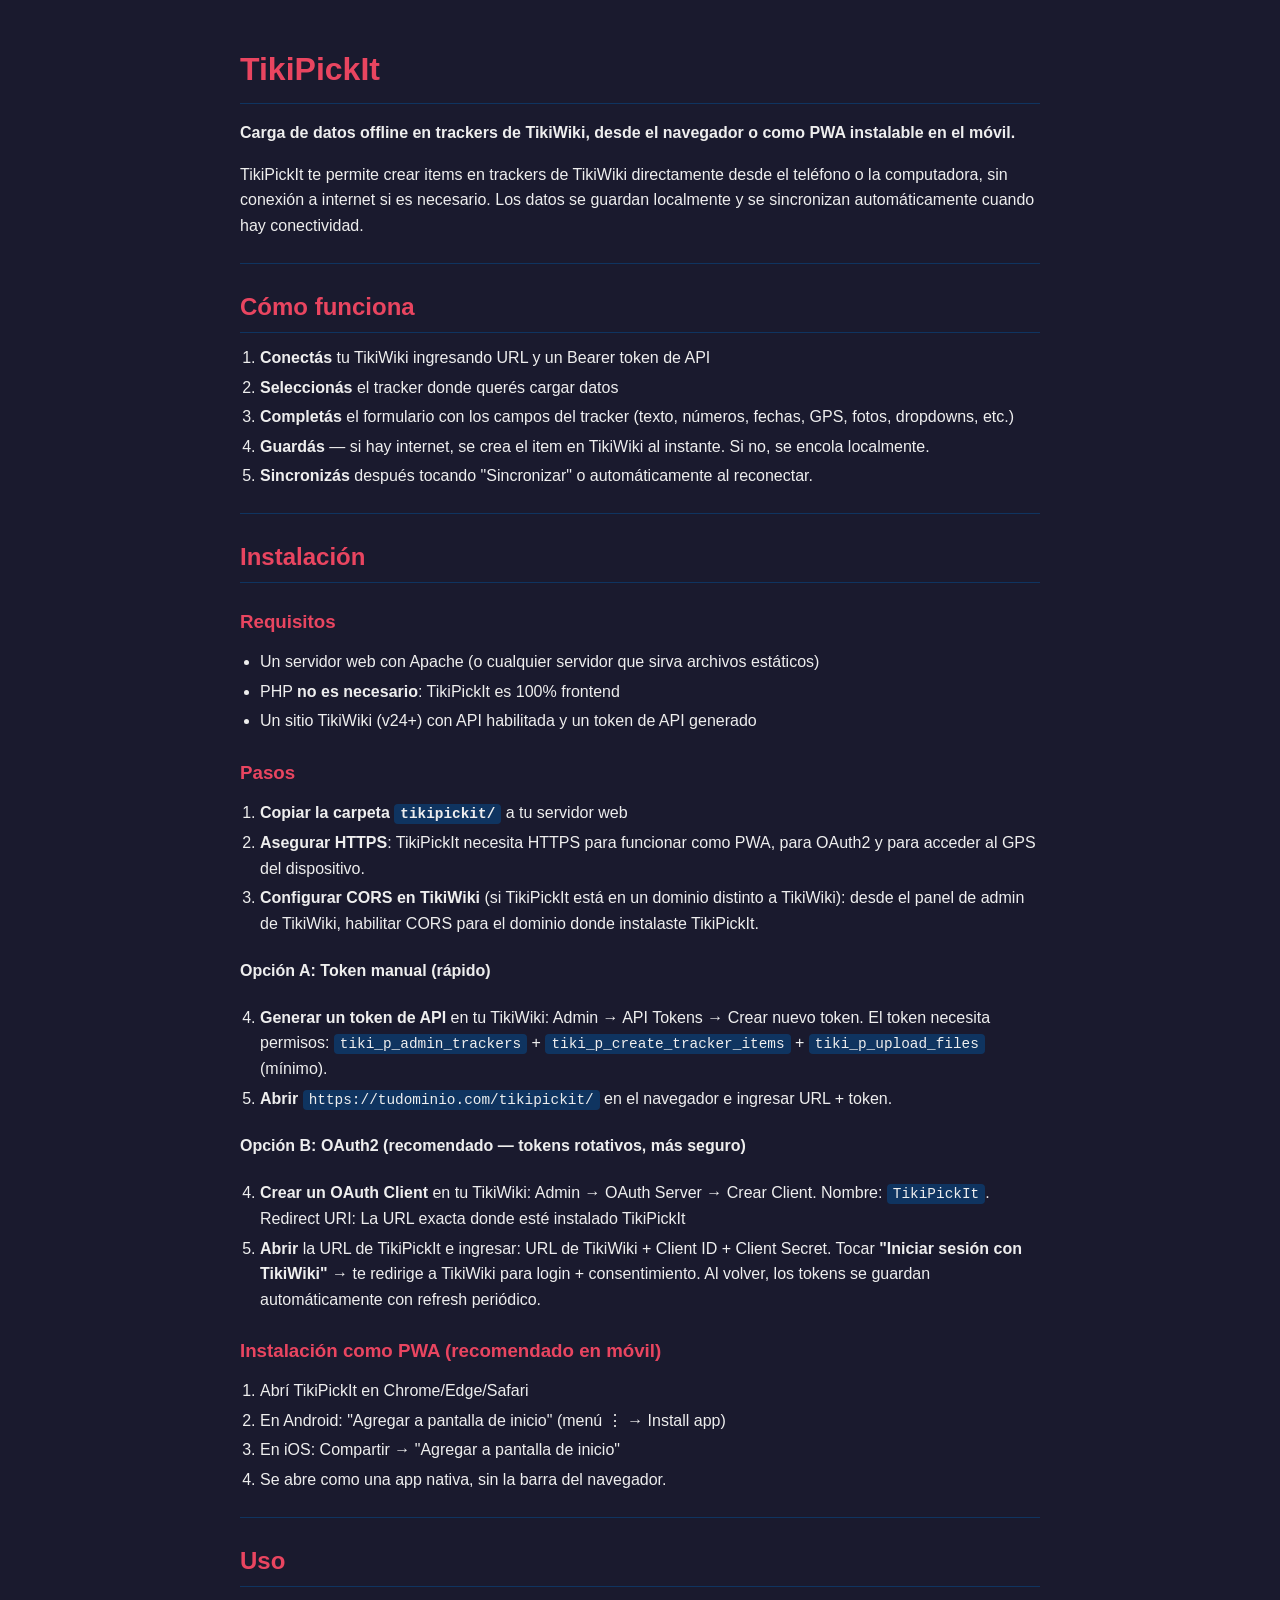
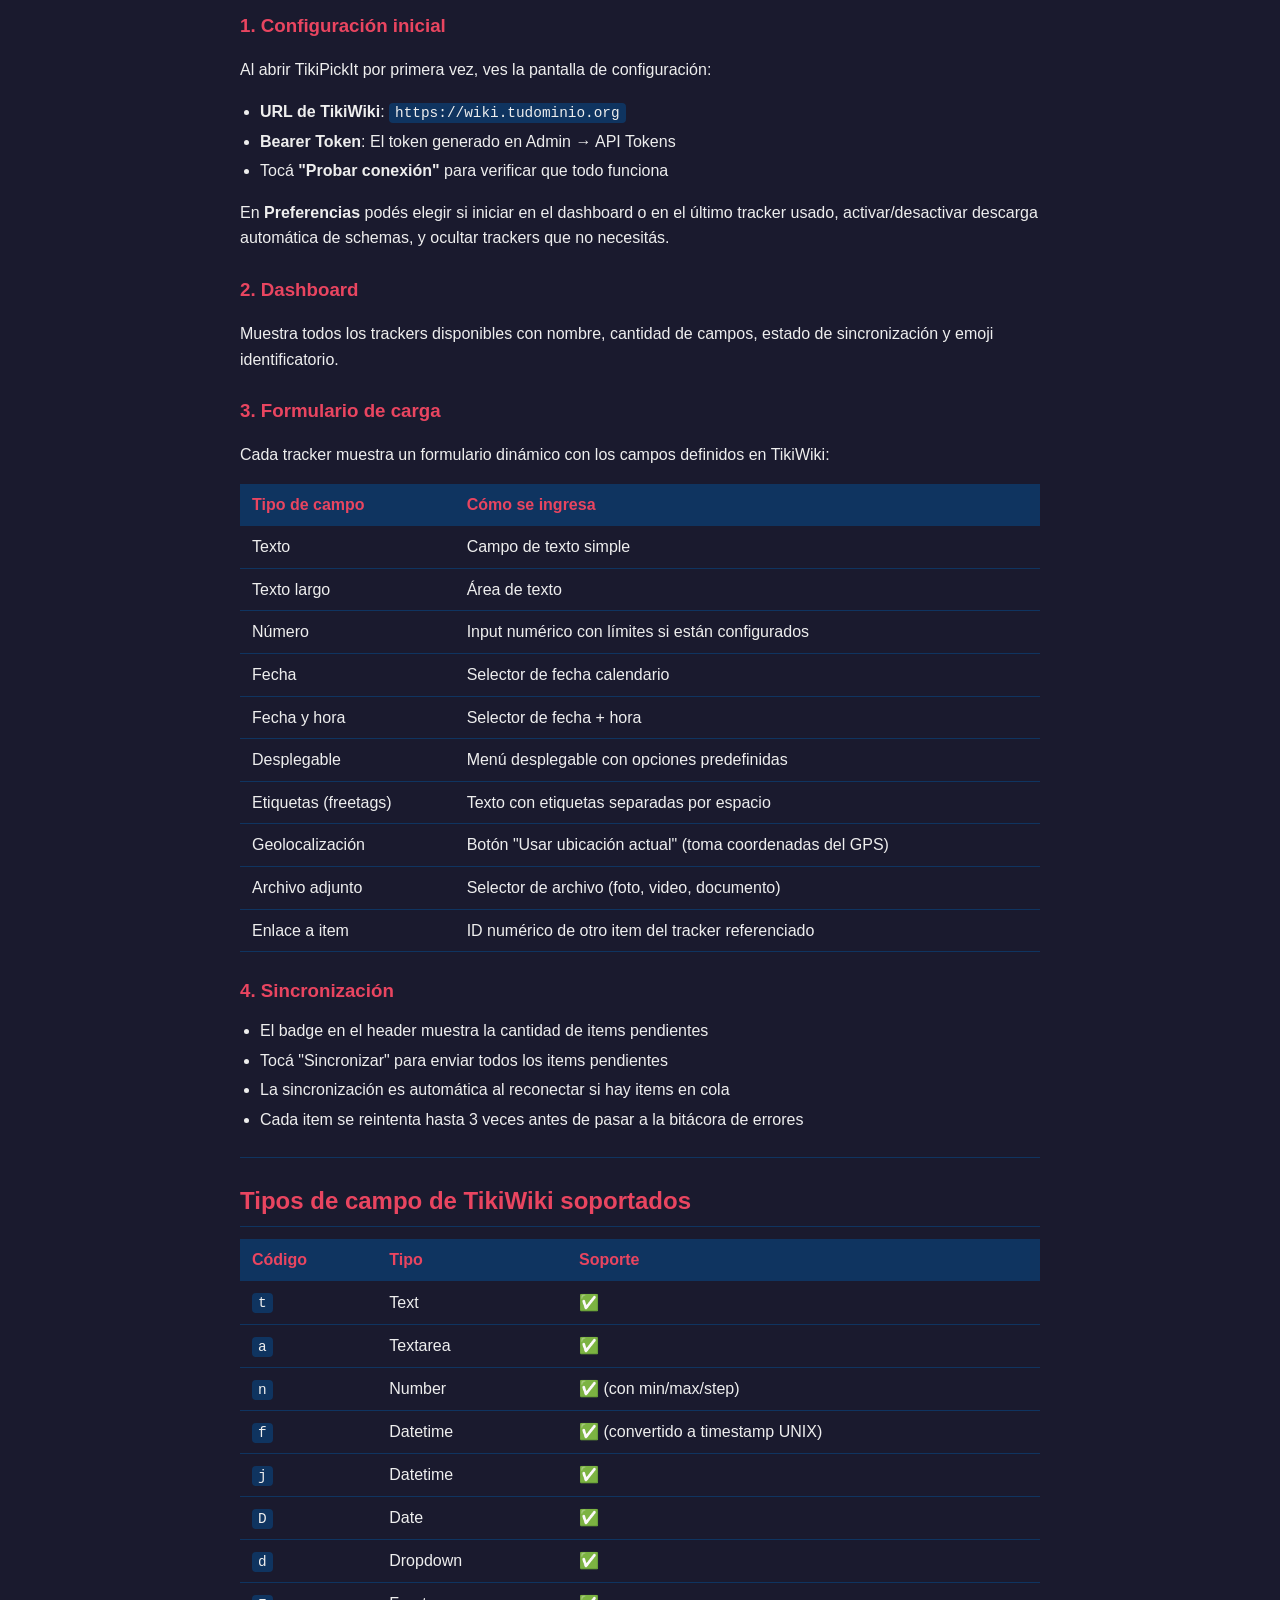
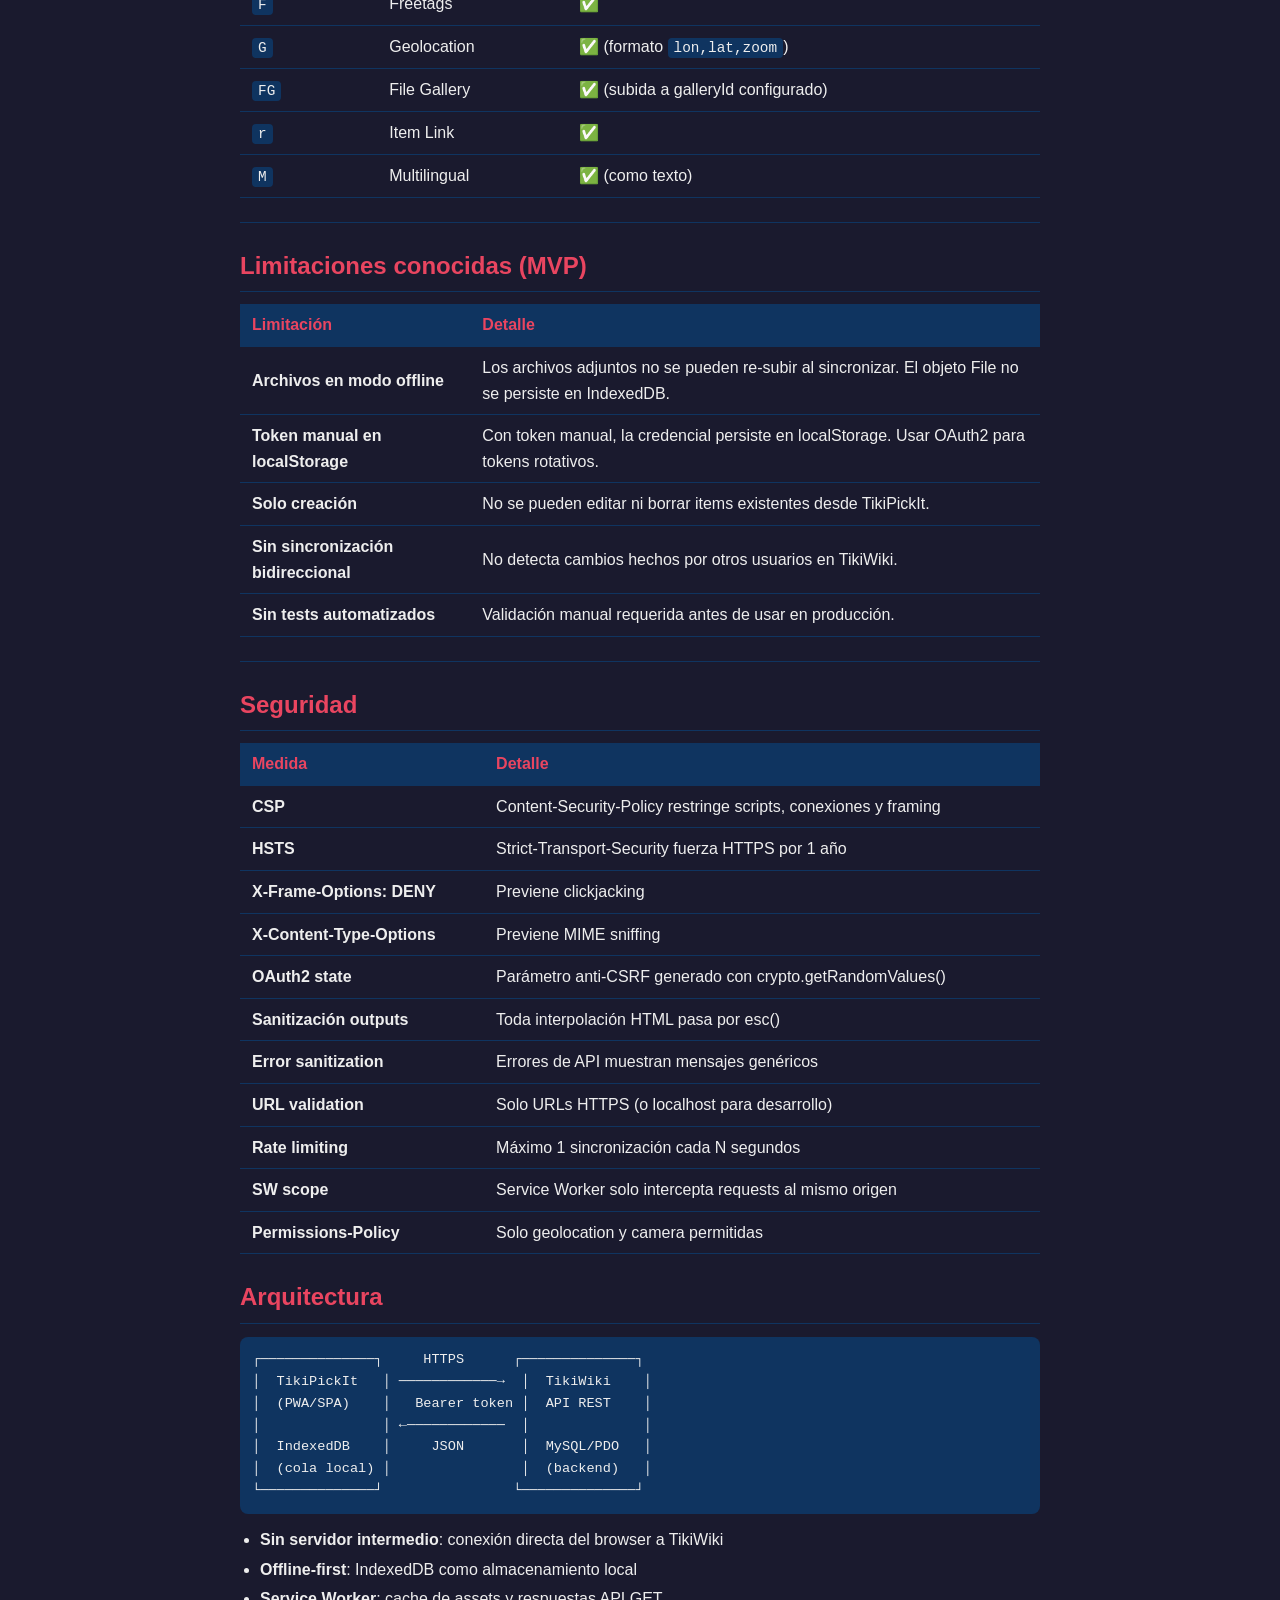
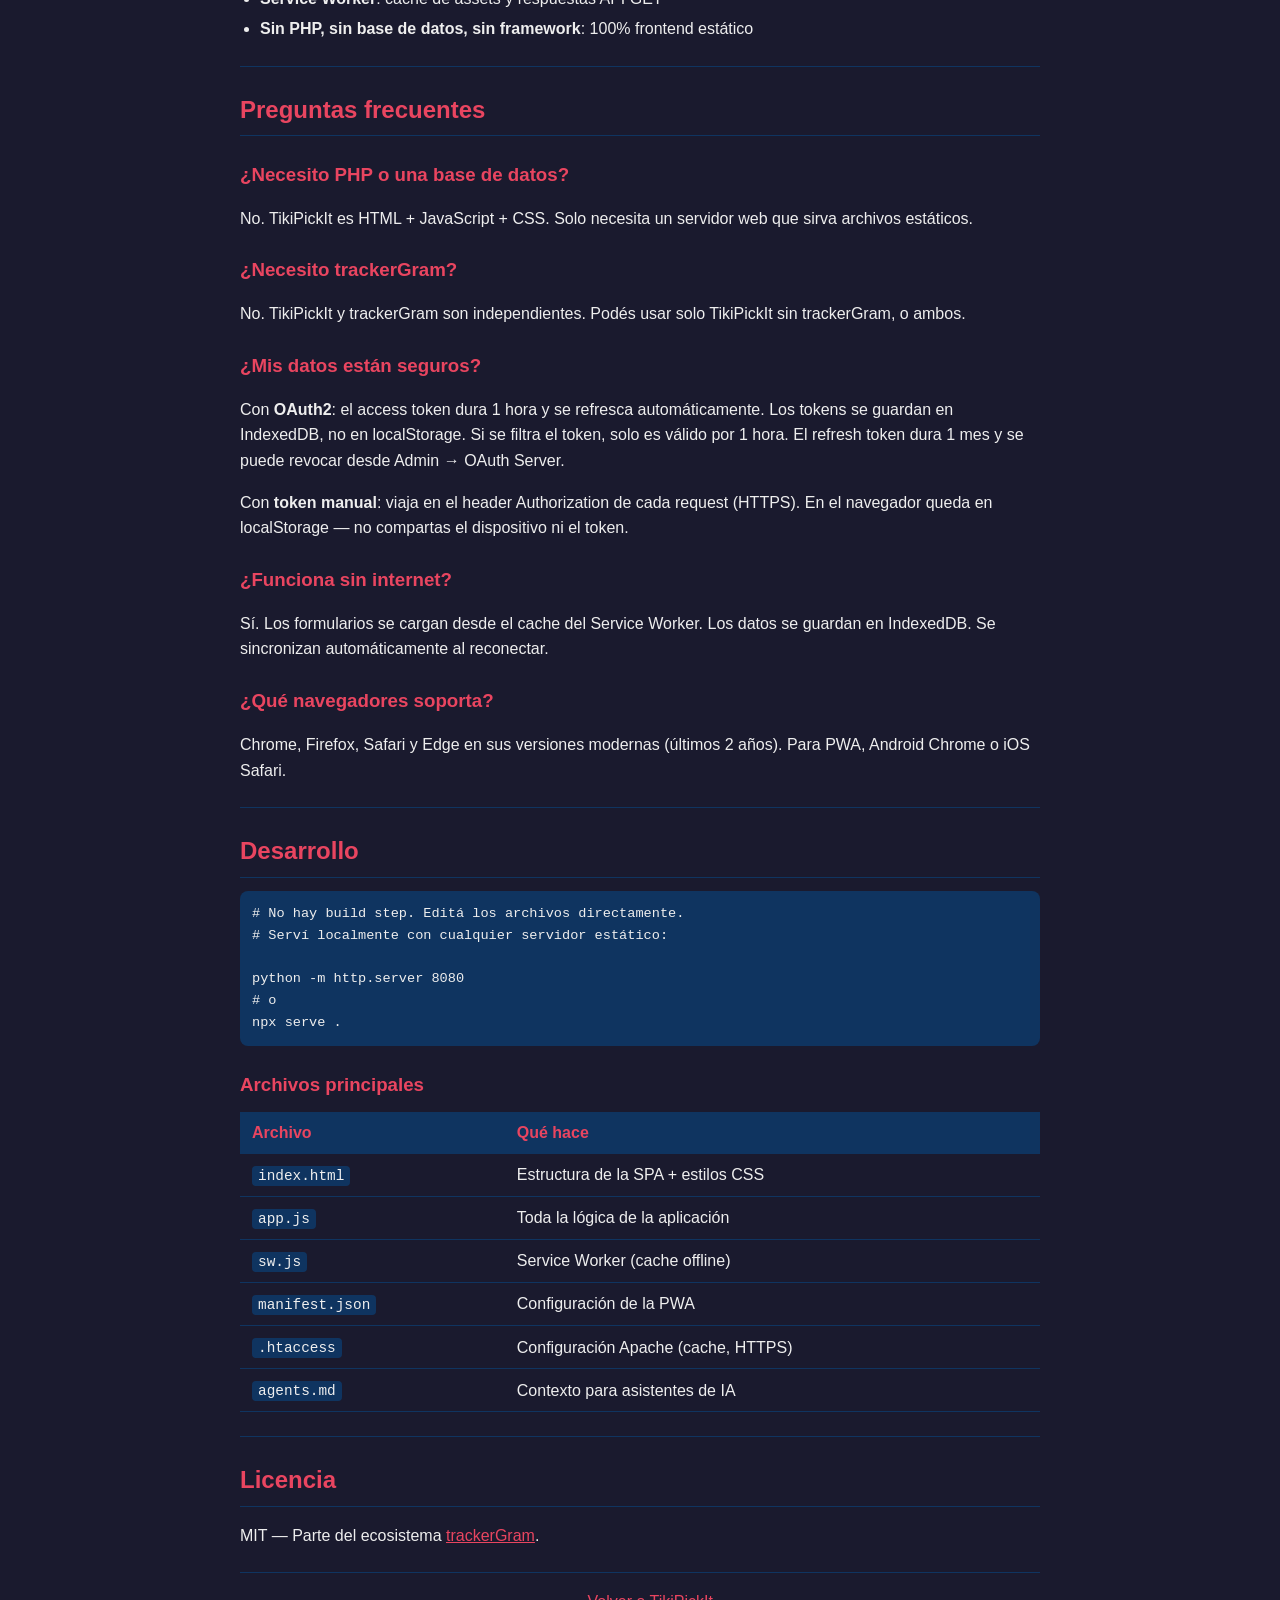
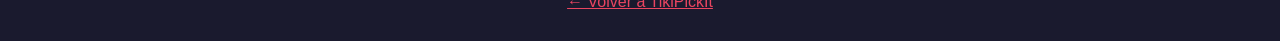
==== tikipickit/README.html @ 1b1606bf "tikipickit: crear README.html desde README.md + doc dual en agents.md + link local en ayuda" ====
<!DOCTYPE html>
<html lang="es">
<head>
<meta charset="UTF-8">
<meta name="viewport" content="width=device-width,initial-scale=1">
<title>TikiPickIt — README</title>
<style>
  body{font-family:-apple-system,BlinkMacSystemFont,'Segoe UI',Roboto,Oxygen,Ubuntu,sans-serif;background:#1a1a2e;color:#eee;line-height:1.6;padding:20px;max-width:800px;margin:0 auto}
  a{color:#e94560}
  h1,h2,h3{color:#e94560;margin:24px 0 12px}
  h1{border-bottom:1px solid #0f3460;padding-bottom:8px}
  h2{border-bottom:1px solid #0f3460;padding-bottom:6px}
  hr{border:none;border-top:1px solid #0f3460;margin:24px 0}
  code{background:#0f3460;padding:2px 6px;border-radius:4px;font-size:.9rem}
  pre{background:#0f3460;padding:12px;border-radius:8px;overflow-x:auto;font-size:.85rem}
  table{width:100%;border-collapse:collapse;margin:12px 0}
  th,td{text-align:left;padding:8px 12px;border-bottom:1px solid #0f3460}
  th{background:#0f3460;color:#e94560}
  ul,ol{padding-left:20px;margin:8px 0}
  li{margin-bottom:4px}
  blockquote{background:#16213e;padding:12px;border-left:3px solid #e94560;margin:12px 0;border-radius:0 8px 8px 0}
  .back{margin-top:24px;padding-top:16px;border-top:1px solid #0f3460;text-align:center}
</style>
</head>
<body>

<h1>TikiPickIt</h1>
<p><strong>Carga de datos offline en trackers de TikiWiki, desde el navegador o como PWA instalable en el móvil.</strong></p>
<p>TikiPickIt te permite crear items en trackers de TikiWiki directamente desde el teléfono o la computadora, sin conexión a internet si es necesario. Los datos se guardan localmente y se sincronizan automáticamente cuando hay conectividad.</p>

<hr>

<h2>Cómo funciona</h2>
<ol>
<li><strong>Conectás</strong> tu TikiWiki ingresando URL y un Bearer token de API</li>
<li><strong>Seleccionás</strong> el tracker donde querés cargar datos</li>
<li><strong>Completás</strong> el formulario con los campos del tracker (texto, números, fechas, GPS, fotos, dropdowns, etc.)</li>
<li><strong>Guardás</strong> — si hay internet, se crea el item en TikiWiki al instante. Si no, se encola localmente.</li>
<li><strong>Sincronizás</strong> después tocando "Sincronizar" o automáticamente al reconectar.</li>
</ol>

<hr>

<h2>Instalación</h2>
<h3>Requisitos</h3>
<ul>
<li>Un servidor web con Apache (o cualquier servidor que sirva archivos estáticos)</li>
<li>PHP <strong>no es necesario</strong>: TikiPickIt es 100% frontend</li>
<li>Un sitio TikiWiki (v24+) con API habilitada y un token de API generado</li>
</ul>

<h3>Pasos</h3>
<ol>
<li><strong>Copiar la carpeta <code>tikipickit/</code></strong> a tu servidor web</li>
<li><strong>Asegurar HTTPS</strong>: TikiPickIt necesita HTTPS para funcionar como PWA, para OAuth2 y para acceder al GPS del dispositivo.</li>
<li><strong>Configurar CORS en TikiWiki</strong> (si TikiPickIt está en un dominio distinto a TikiWiki): desde el panel de admin de TikiWiki, habilitar CORS para el dominio donde instalaste TikiPickIt.</li>
</ol>

<h4>Opción A: Token manual (rápido)</h4>
<ol start="4">
<li><strong>Generar un token de API</strong> en tu TikiWiki: Admin → API Tokens → Crear nuevo token. El token necesita permisos: <code>tiki_p_admin_trackers</code> + <code>tiki_p_create_tracker_items</code> + <code>tiki_p_upload_files</code> (mínimo).</li>
<li><strong>Abrir</strong> <code>https://tudominio.com/tikipickit/</code> en el navegador e ingresar URL + token.</li>
</ol>

<h4>Opción B: OAuth2 (recomendado — tokens rotativos, más seguro)</h4>
<ol start="4">
<li><strong>Crear un OAuth Client</strong> en tu TikiWiki: Admin → OAuth Server → Crear Client. Nombre: <code>TikiPickIt</code>. Redirect URI: La URL exacta donde esté instalado TikiPickIt</li>
<li><strong>Abrir</strong> la URL de TikiPickIt e ingresar: URL de TikiWiki + Client ID + Client Secret. Tocar <strong>"Iniciar sesión con TikiWiki"</strong> → te redirige a TikiWiki para login + consentimiento. Al volver, los tokens se guardan automáticamente con refresh periódico.</li>
</ol>

<h3>Instalación como PWA (recomendado en móvil)</h3>
<ol>
<li>Abrí TikiPickIt en Chrome/Edge/Safari</li>
<li>En Android: "Agregar a pantalla de inicio" (menú ⋮ → Install app)</li>
<li>En iOS: Compartir → "Agregar a pantalla de inicio"</li>
<li>Se abre como una app nativa, sin la barra del navegador.</li>
</ol>

<hr>

<h2>Uso</h2>
<h3>1. Configuración inicial</h3>
<p>Al abrir TikiPickIt por primera vez, ves la pantalla de configuración:</p>
<ul>
<li><strong>URL de TikiWiki</strong>: <code>https://wiki.tudominio.org</code></li>
<li><strong>Bearer Token</strong>: El token generado en Admin → API Tokens</li>
<li>Tocá <strong>"Probar conexión"</strong> para verificar que todo funciona</li>
</ul>
<p>En <strong>Preferencias</strong> podés elegir si iniciar en el dashboard o en el último tracker usado, activar/desactivar descarga automática de schemas, y ocultar trackers que no necesitás.</p>

<h3>2. Dashboard</h3>
<p>Muestra todos los trackers disponibles con nombre, cantidad de campos, estado de sincronización y emoji identificatorio.</p>

<h3>3. Formulario de carga</h3>
<p>Cada tracker muestra un formulario dinámico con los campos definidos en TikiWiki:</p>
<table>
<tr><th>Tipo de campo</th><th>Cómo se ingresa</th></tr>
<tr><td>Texto</td><td>Campo de texto simple</td></tr>
<tr><td>Texto largo</td><td>Área de texto</td></tr>
<tr><td>Número</td><td>Input numérico con límites si están configurados</td></tr>
<tr><td>Fecha</td><td>Selector de fecha calendario</td></tr>
<tr><td>Fecha y hora</td><td>Selector de fecha + hora</td></tr>
<tr><td>Desplegable</td><td>Menú desplegable con opciones predefinidas</td></tr>
<tr><td>Etiquetas (freetags)</td><td>Texto con etiquetas separadas por espacio</td></tr>
<tr><td>Geolocalización</td><td>Botón "Usar ubicación actual" (toma coordenadas del GPS)</td></tr>
<tr><td>Archivo adjunto</td><td>Selector de archivo (foto, video, documento)</td></tr>
<tr><td>Enlace a item</td><td>ID numérico de otro item del tracker referenciado</td></tr>
</table>

<h3>4. Sincronización</h3>
<ul>
<li>El badge en el header muestra la cantidad de items pendientes</li>
<li>Tocá "Sincronizar" para enviar todos los items pendientes</li>
<li>La sincronización es automática al reconectar si hay items en cola</li>
<li>Cada item se reintenta hasta 3 veces antes de pasar a la bitácora de errores</li>
</ul>

<hr>

<h2>Tipos de campo de TikiWiki soportados</h2>
<table>
<tr><th>Código</th><th>Tipo</th><th>Soporte</th></tr>
<tr><td><code>t</code></td><td>Text</td><td>✅</td></tr>
<tr><td><code>a</code></td><td>Textarea</td><td>✅</td></tr>
<tr><td><code>n</code></td><td>Number</td><td>✅ (con min/max/step)</td></tr>
<tr><td><code>f</code></td><td>Datetime</td><td>✅ (convertido a timestamp UNIX)</td></tr>
<tr><td><code>j</code></td><td>Datetime</td><td>✅</td></tr>
<tr><td><code>D</code></td><td>Date</td><td>✅</td></tr>
<tr><td><code>d</code></td><td>Dropdown</td><td>✅</td></tr>
<tr><td><code>F</code></td><td>Freetags</td><td>✅</td></tr>
<tr><td><code>G</code></td><td>Geolocation</td><td>✅ (formato <code>lon,lat,zoom</code>)</td></tr>
<tr><td><code>FG</code></td><td>File Gallery</td><td>✅ (subida a galleryId configurado)</td></tr>
<tr><td><code>r</code></td><td>Item Link</td><td>✅</td></tr>
<tr><td><code>M</code></td><td>Multilingual</td><td>✅ (como texto)</td></tr>
</table>

<hr>

<h2>Limitaciones conocidas (MVP)</h2>
<table>
<tr><th>Limitación</th><th>Detalle</th></tr>
<tr><td><strong>Archivos en modo offline</strong></td><td>Los archivos adjuntos no se pueden re-subir al sincronizar. El objeto File no se persiste en IndexedDB.</td></tr>
<tr><td><strong>Token manual en localStorage</strong></td><td>Con token manual, la credencial persiste en localStorage. Usar OAuth2 para tokens rotativos.</td></tr>
<tr><td><strong>Solo creación</strong></td><td>No se pueden editar ni borrar items existentes desde TikiPickIt.</td></tr>
<tr><td><strong>Sin sincronización bidireccional</strong></td><td>No detecta cambios hechos por otros usuarios en TikiWiki.</td></tr>
<tr><td><strong>Sin tests automatizados</strong></td><td>Validación manual requerida antes de usar en producción.</td></tr>
</table>

<hr>

<h2>Seguridad</h2>
<table>
<tr><th>Medida</th><th>Detalle</th></tr>
<tr><td><strong>CSP</strong></td><td>Content-Security-Policy restringe scripts, conexiones y framing</td></tr>
<tr><td><strong>HSTS</strong></td><td>Strict-Transport-Security fuerza HTTPS por 1 año</td></tr>
<tr><td><strong>X-Frame-Options: DENY</strong></td><td>Previene clickjacking</td></tr>
<tr><td><strong>X-Content-Type-Options</strong></td><td>Previene MIME sniffing</td></tr>
<tr><td><strong>OAuth2 state</strong></td><td>Parámetro anti-CSRF generado con crypto.getRandomValues()</td></tr>
<tr><td><strong>Sanitización outputs</strong></td><td>Toda interpolación HTML pasa por esc()</td></tr>
<tr><td><strong>Error sanitization</strong></td><td>Errores de API muestran mensajes genéricos</td></tr>
<tr><td><strong>URL validation</strong></td><td>Solo URLs HTTPS (o localhost para desarrollo)</td></tr>
<tr><td><strong>Rate limiting</strong></td><td>Máximo 1 sincronización cada N segundos</td></tr>
<tr><td><strong>SW scope</strong></td><td>Service Worker solo intercepta requests al mismo origen</td></tr>
<tr><td><strong>Permissions-Policy</strong></td><td>Solo geolocation y camera permitidas</td></tr>
</table>

<h2>Arquitectura</h2>
<pre>
┌──────────────┐     HTTPS      ┌──────────────┐
│  TikiPickIt   │ ────────────→  │  TikiWiki    │
│  (PWA/SPA)    │   Bearer token │  API REST    │
│               │ ←────────────  │              │
│  IndexedDB    │     JSON       │  MySQL/PDO   │
│  (cola local) │                │  (backend)   │
└──────────────┘                └──────────────┘
</pre>
<ul>
<li><strong>Sin servidor intermedio</strong>: conexión directa del browser a TikiWiki</li>
<li><strong>Offline-first</strong>: IndexedDB como almacenamiento local</li>
<li><strong>Service Worker</strong>: cache de assets y respuestas API GET</li>
<li><strong>Sin PHP, sin base de datos, sin framework</strong>: 100% frontend estático</li>
</ul>

<hr>

<h2>Preguntas frecuentes</h2>
<h3>¿Necesito PHP o una base de datos?</h3>
<p>No. TikiPickIt es HTML + JavaScript + CSS. Solo necesita un servidor web que sirva archivos estáticos.</p>

<h3>¿Necesito trackerGram?</h3>
<p>No. TikiPickIt y trackerGram son independientes. Podés usar solo TikiPickIt sin trackerGram, o ambos.</p>

<h3>¿Mis datos están seguros?</h3>
<p>Con <strong>OAuth2</strong>: el access token dura 1 hora y se refresca automáticamente. Los tokens se guardan en IndexedDB, no en localStorage. Si se filtra el token, solo es válido por 1 hora. El refresh token dura 1 mes y se puede revocar desde Admin → OAuth Server.</p>
<p>Con <strong>token manual</strong>: viaja en el header Authorization de cada request (HTTPS). En el navegador queda en localStorage — no compartas el dispositivo ni el token.</p>

<h3>¿Funciona sin internet?</h3>
<p>Sí. Los formularios se cargan desde el cache del Service Worker. Los datos se guardan en IndexedDB. Se sincronizan automáticamente al reconectar.</p>

<h3>¿Qué navegadores soporta?</h3>
<p>Chrome, Firefox, Safari y Edge en sus versiones modernas (últimos 2 años). Para PWA, Android Chrome o iOS Safari.</p>

<hr>

<h2>Desarrollo</h2>
<pre>
# No hay build step. Editá los archivos directamente.
# Serví localmente con cualquier servidor estático:

python -m http.server 8080
# o
npx serve .
</pre>

<h3>Archivos principales</h3>
<table>
<tr><th>Archivo</th><th>Qué hace</th></tr>
<tr><td><code>index.html</code></td><td>Estructura de la SPA + estilos CSS</td></tr>
<tr><td><code>app.js</code></td><td>Toda la lógica de la aplicación</td></tr>
<tr><td><code>sw.js</code></td><td>Service Worker (cache offline)</td></tr>
<tr><td><code>manifest.json</code></td><td>Configuración de la PWA</td></tr>
<tr><td><code>.htaccess</code></td><td>Configuración Apache (cache, HTTPS)</td></tr>
<tr><td><code>agents.md</code></td><td>Contexto para asistentes de IA</td></tr>
</table>

<hr>

<h2>Licencia</h2>
<p>MIT — Parte del ecosistema <a href="https://github.com/cheperico/trackergram">trackerGram</a>.</p>

<p class="back"><a href=".">← Volver a TikiPickIt</a></p>

</body>
</html>
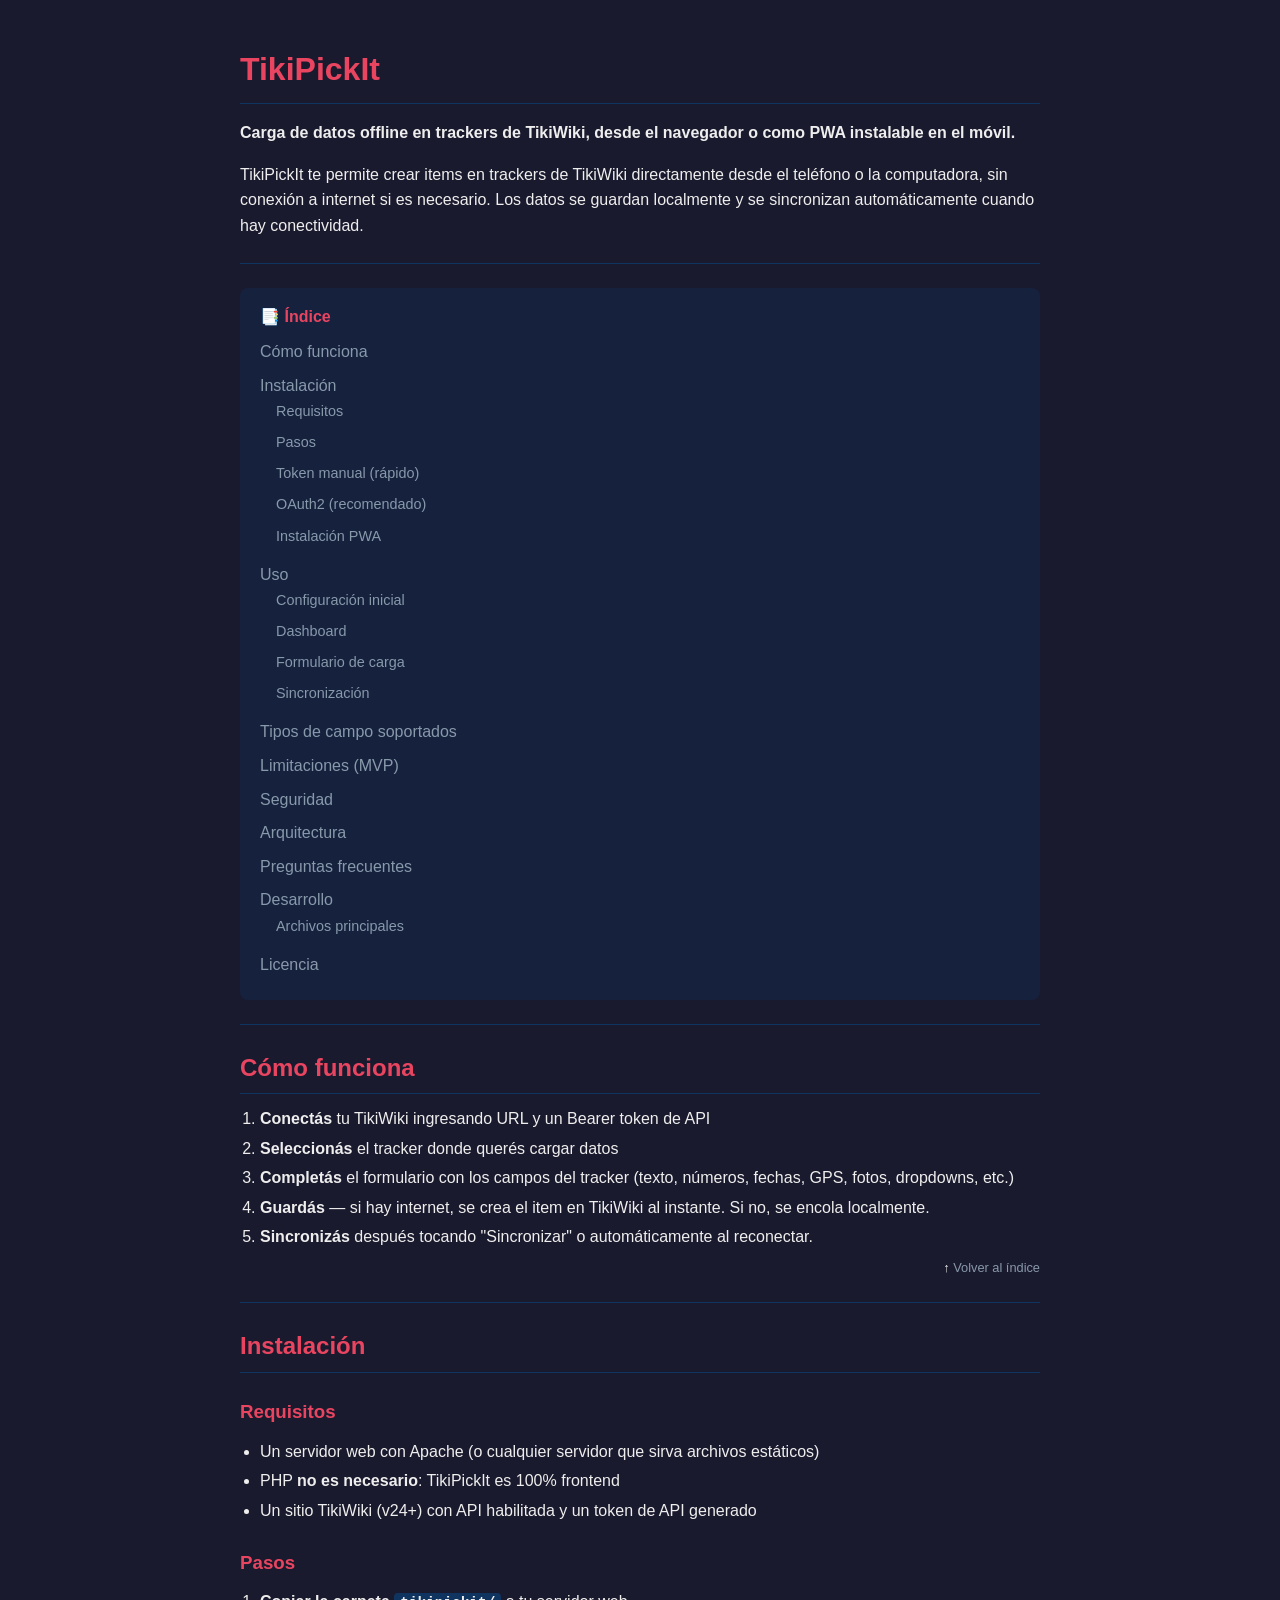
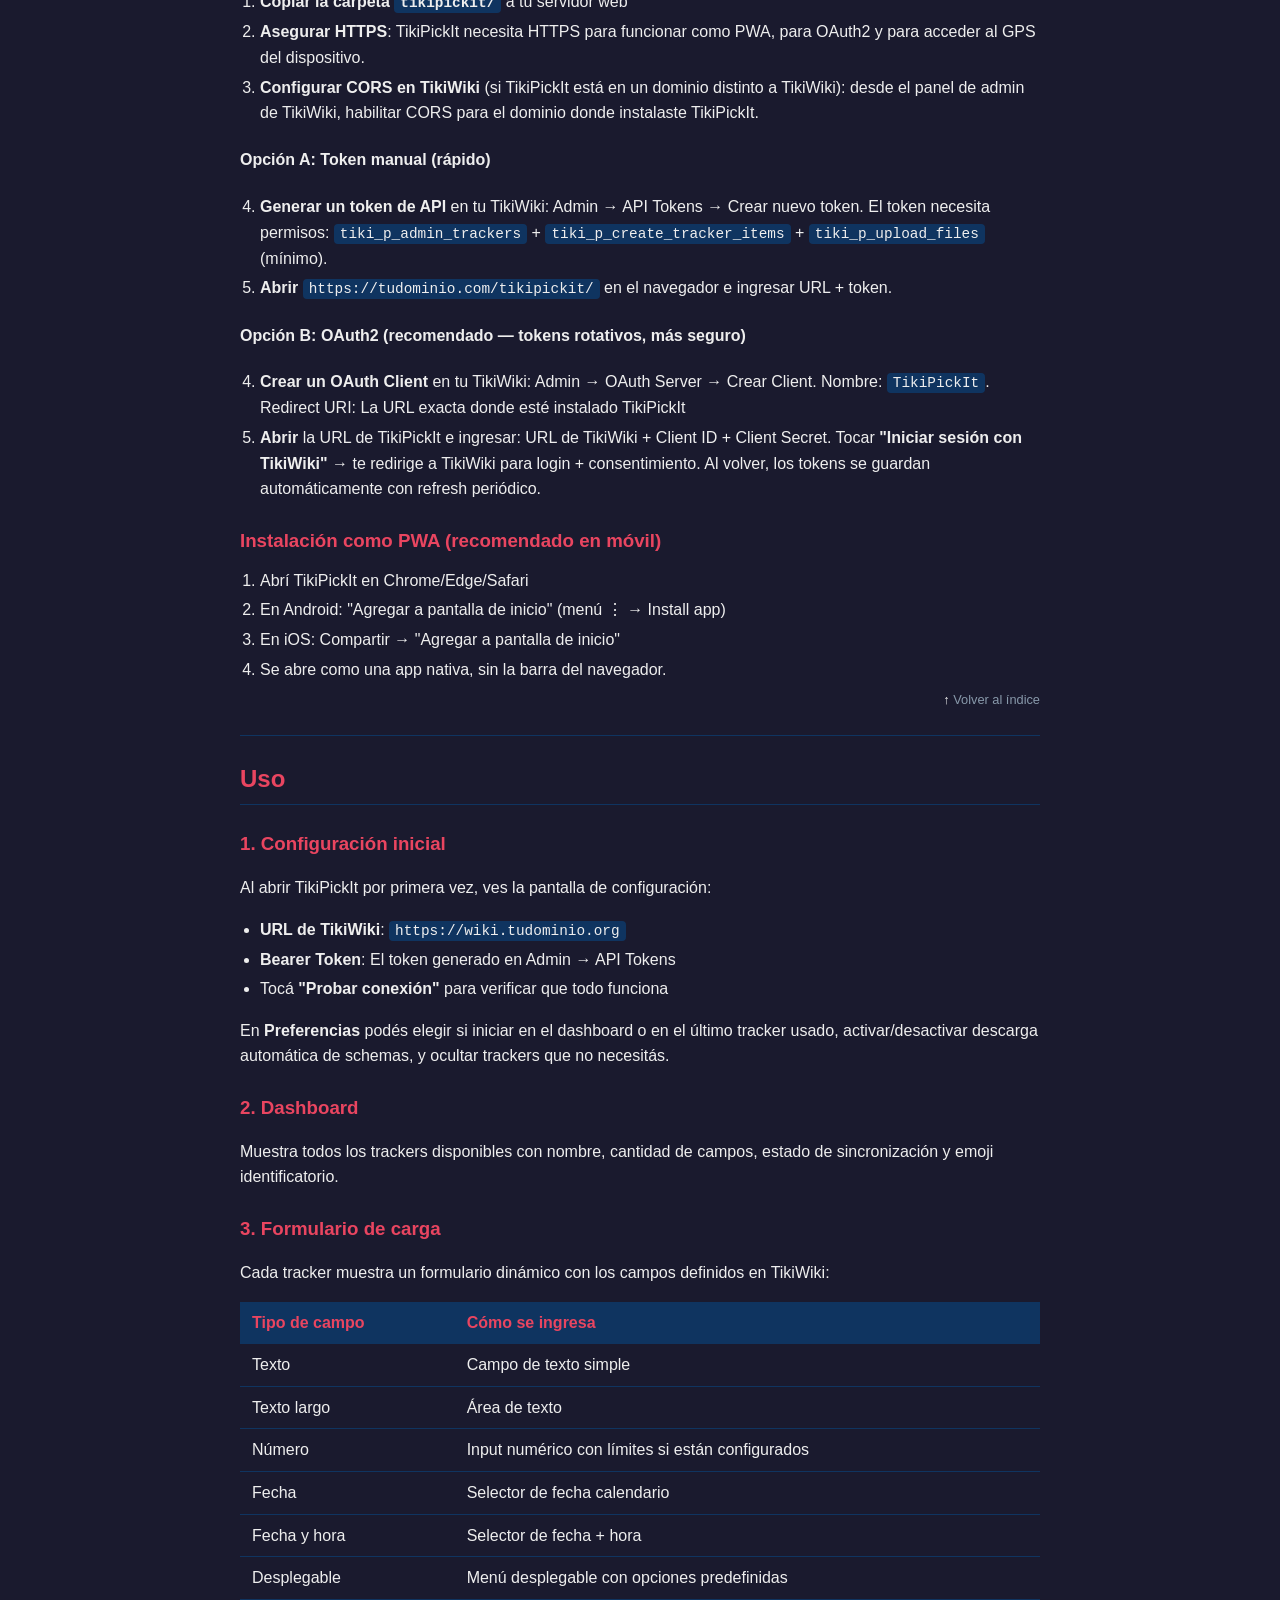
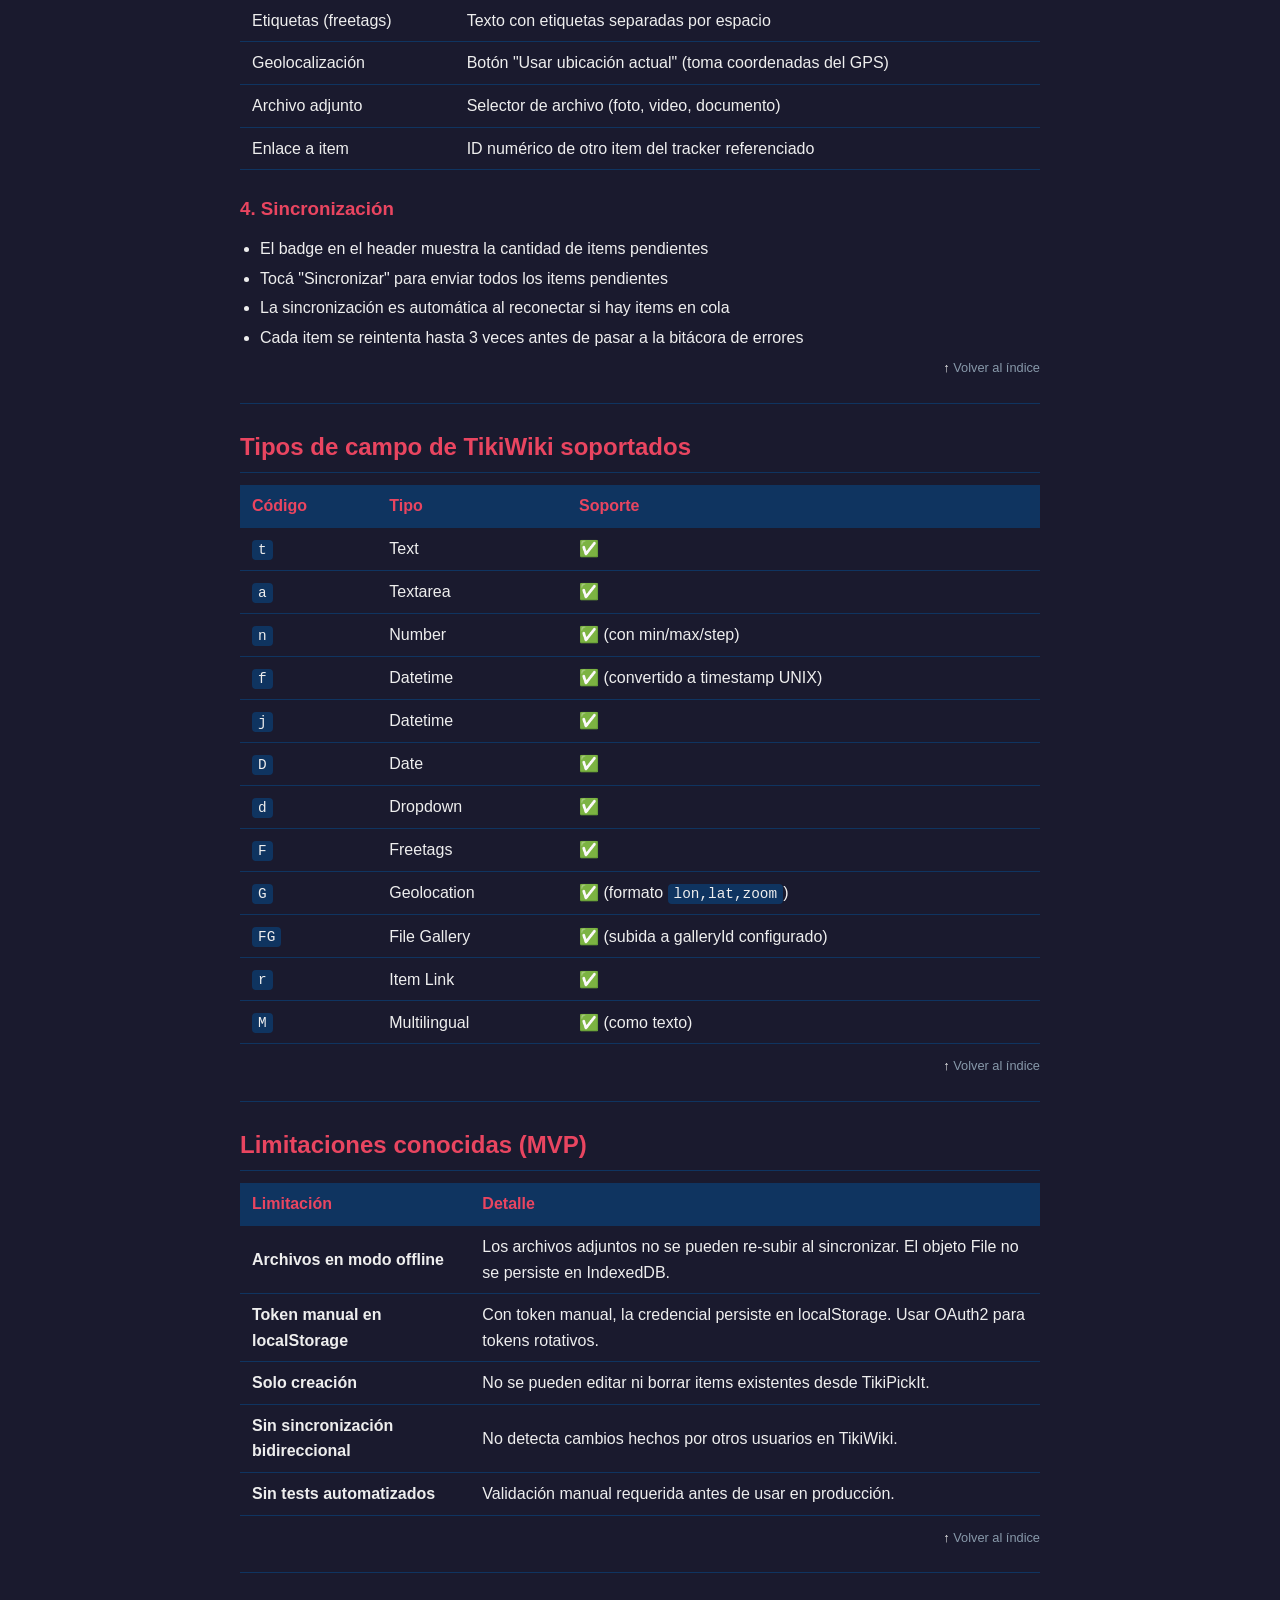
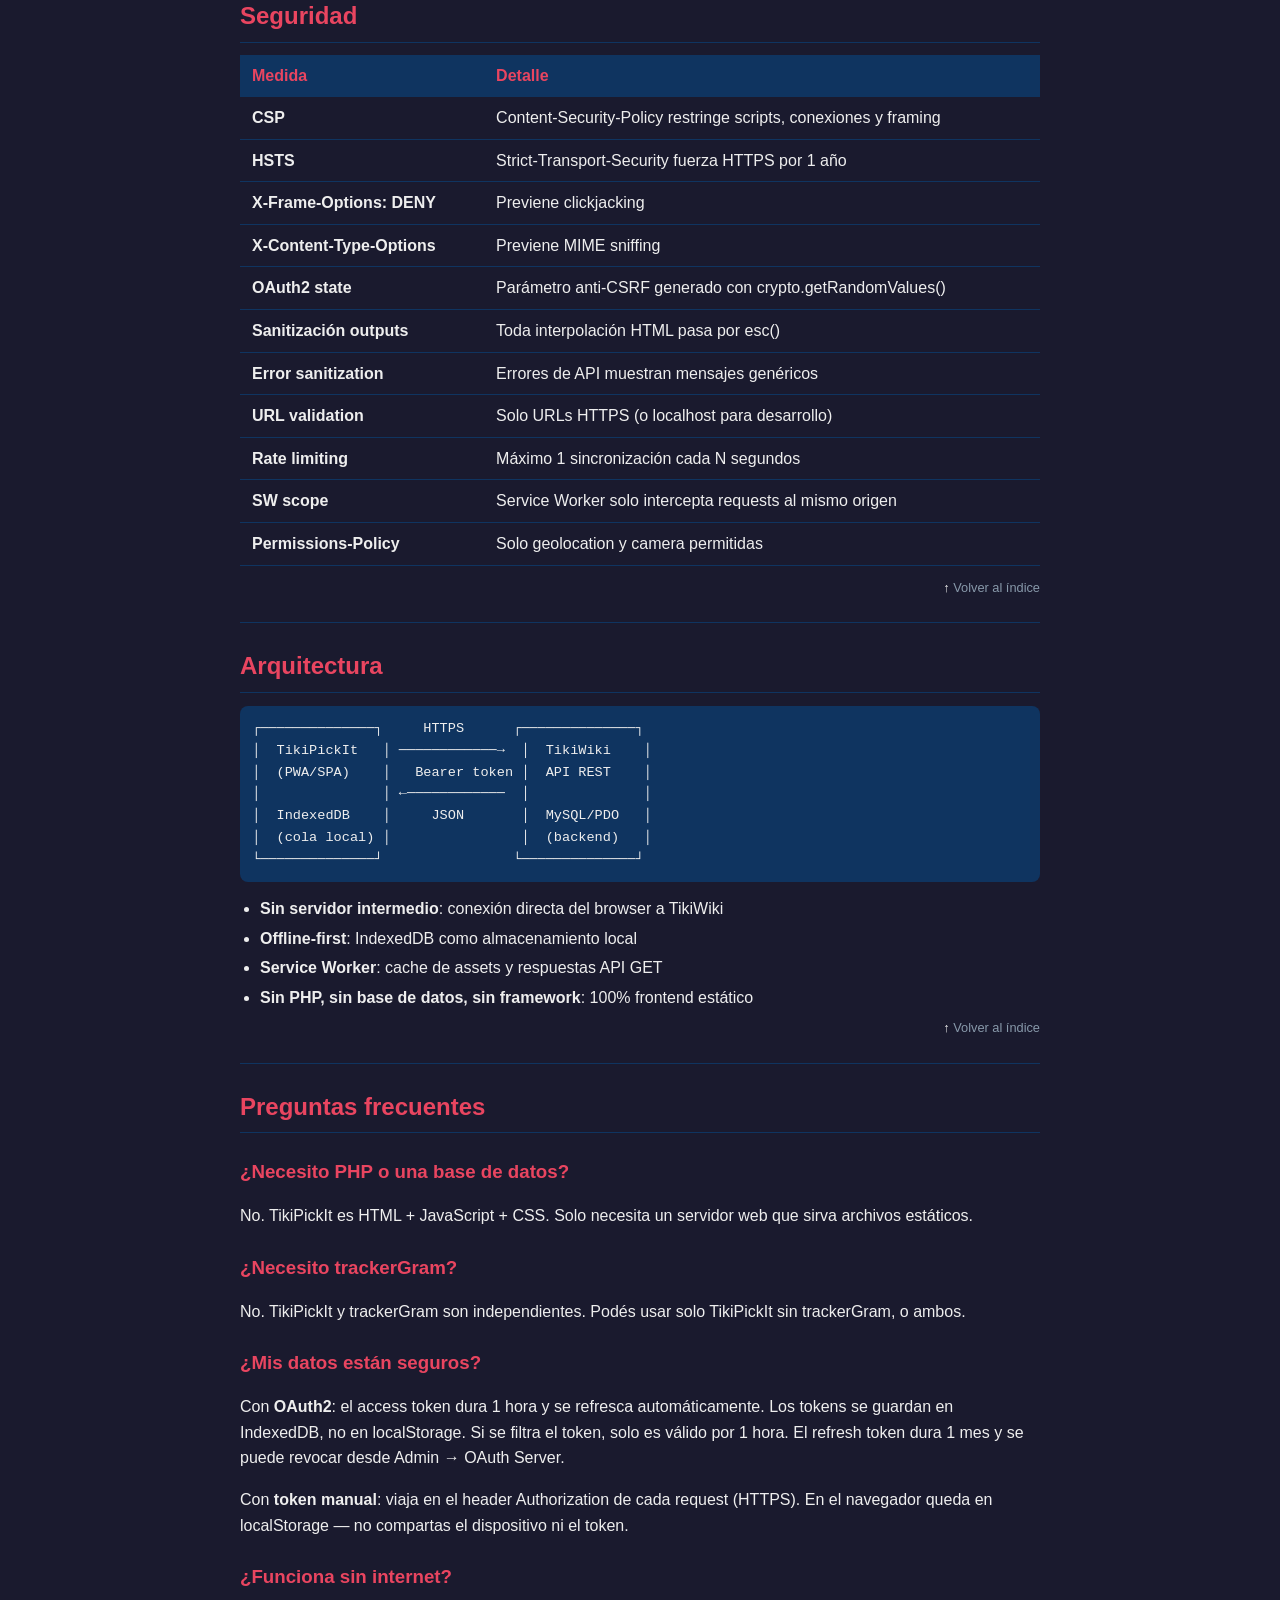
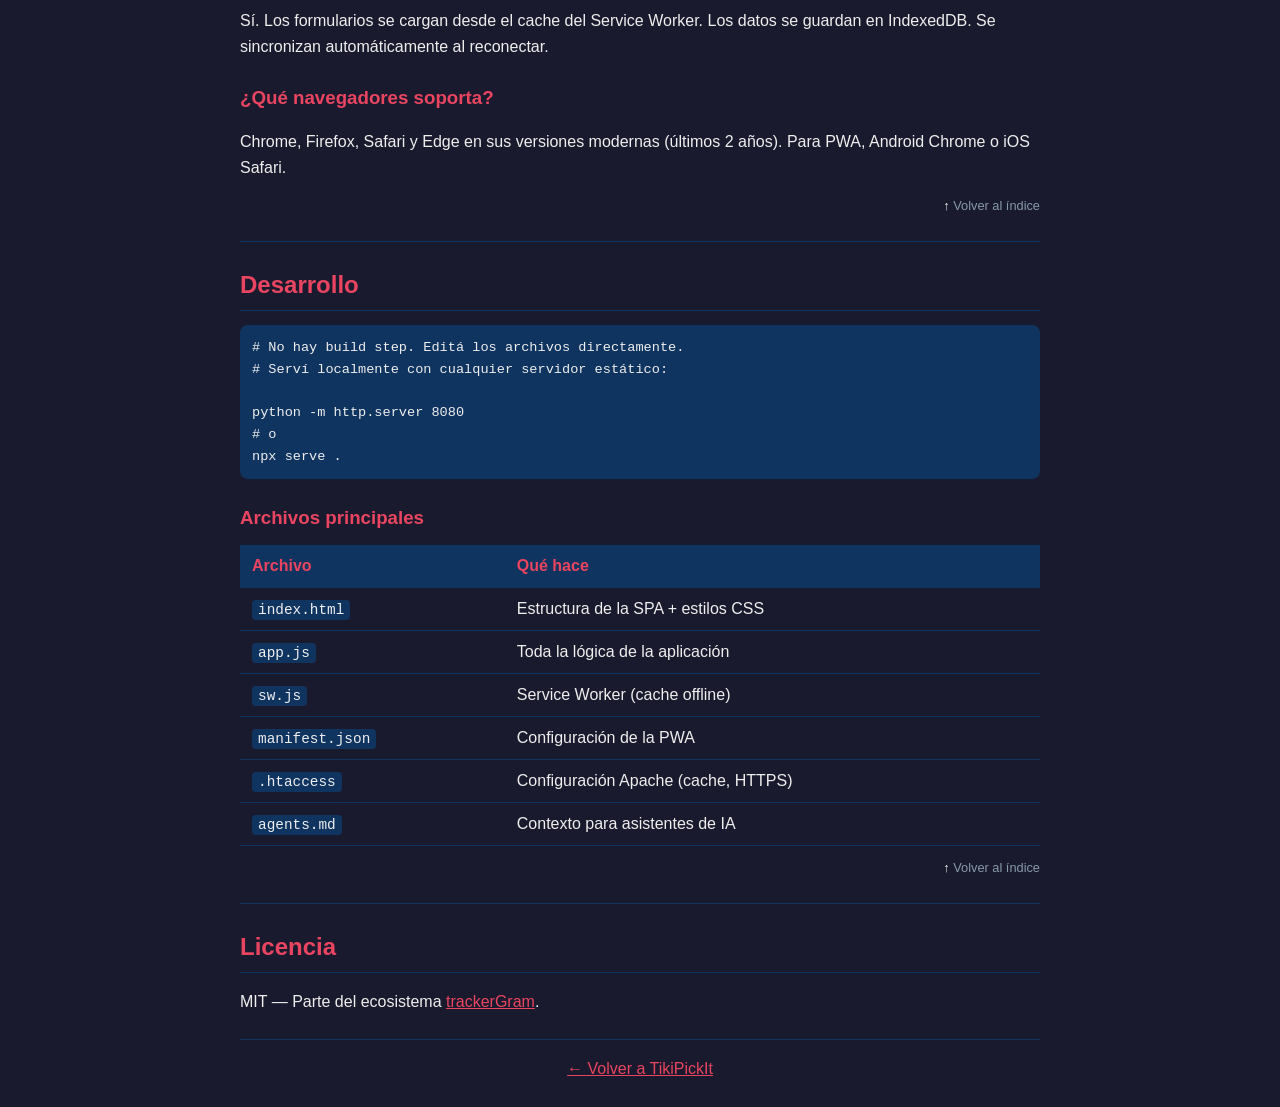
==== commit 3ec0a8eb: "tikipickit: agregar índice con links a secciones en ambos README (.md + .html) + volver al indice en" ====
--- a/tikipickit/README.html
+++ b/tikipickit/README.html
@@ -7,6 +7,7 @@
 <style>
   body{font-family:-apple-system,BlinkMacSystemFont,'Segoe UI',Roboto,Oxygen,Ubuntu,sans-serif;background:#1a1a2e;color:#eee;line-height:1.6;padding:20px;max-width:800px;margin:0 auto}
   a{color:#e94560}
+  a:hover{opacity:.8}
   h1,h2,h3{color:#e94560;margin:24px 0 12px}
   h1{border-bottom:1px solid #0f3460;padding-bottom:8px}
   h2{border-bottom:1px solid #0f3460;padding-bottom:6px}
@@ -20,6 +21,22 @@
   li{margin-bottom:4px}
   blockquote{background:#16213e;padding:12px;border-left:3px solid #e94560;margin:12px 0;border-radius:0 8px 8px 0}
   .back{margin-top:24px;padding-top:16px;border-top:1px solid #0f3460;text-align:center}
+  /* TOC */
+  .toc{background:#16213e;border-radius:8px;padding:16px 20px;margin:16px 0}
+  .toc-title{font-weight:600;margin-bottom:8px;color:#e94560}
+  .toc ul{list-style:none;padding:0;margin:0}
+  .toc li{padding:2px 0}
+  .toc .l2{padding-left:16px;font-size:.9rem}
+  .toc .l3{padding-left:32px;font-size:.85rem}
+  .toc a{color:#8899aa;text-decoration:none}
+  .toc a:hover{color:#e94560}
+  /* Back to index */
+  .toctop{text-align:right;font-size:.8rem;margin-top:8px}
+  .toctop a{color:#8899aa;text-decoration:none}
+  .toctop a:hover{color:#e94560}
+  .toctop::before{content:'↑ '}
+  /* Heading anchors */
+  h2[id],h3[id],h4[id]{scroll-margin-top:16px}
 </style>
 </head>
 <body>
@@ -30,7 +47,44 @@
 
 <hr>
 
-<h2>Cómo funciona</h2>
+<div class="toc">
+  <div class="toc-title">📑 Índice</div>
+  <ul>
+    <li><a href="#como-funciona">Cómo funciona</a></li>
+    <li><a href="#instalacion">Instalación</a>
+      <ul>
+        <li class="l2"><a href="#requisitos">Requisitos</a></li>
+        <li class="l2"><a href="#pasos">Pasos</a></li>
+        <li class="l2"><a href="#token-manual">Token manual (rápido)</a></li>
+        <li class="l2"><a href="#oauth2">OAuth2 (recomendado)</a></li>
+        <li class="l2"><a href="#instalacion-pwa">Instalación PWA</a></li>
+      </ul>
+    </li>
+    <li><a href="#uso">Uso</a>
+      <ul>
+        <li class="l2"><a href="#configuracion-inicial">Configuración inicial</a></li>
+        <li class="l2"><a href="#dashboard">Dashboard</a></li>
+        <li class="l2"><a href="#formulario-de-carga">Formulario de carga</a></li>
+        <li class="l2"><a href="#sincronizacion">Sincronización</a></li>
+      </ul>
+    </li>
+    <li><a href="#tipos-de-campo-soportados">Tipos de campo soportados</a></li>
+    <li><a href="#limitaciones">Limitaciones (MVP)</a></li>
+    <li><a href="#seguridad">Seguridad</a></li>
+    <li><a href="#arquitectura">Arquitectura</a></li>
+    <li><a href="#preguntas-frecuentes">Preguntas frecuentes</a></li>
+    <li><a href="#desarrollo">Desarrollo</a>
+      <ul>
+        <li class="l2"><a href="#archivos-principales">Archivos principales</a></li>
+      </ul>
+    </li>
+    <li><a href="#licencia">Licencia</a></li>
+  </ul>
+</div>
+
+<hr>
+
+<h2 id="como-funciona">Cómo funciona</h2>
 <ol>
 <li><strong>Conectás</strong> tu TikiWiki ingresando URL y un Bearer token de API</li>
 <li><strong>Seleccionás</strong> el tracker donde querés cargar datos</li>
@@ -38,48 +92,52 @@
 <li><strong>Guardás</strong> — si hay internet, se crea el item en TikiWiki al instante. Si no, se encola localmente.</li>
 <li><strong>Sincronizás</strong> después tocando "Sincronizar" o automáticamente al reconectar.</li>
 </ol>
-
-<hr>
-
-<h2>Instalación</h2>
-<h3>Requisitos</h3>
+<div class="toctop"><a href="#">Volver al índice</a></div>
+
+<hr>
+
+<h2 id="instalacion">Instalación</h2>
+
+<h3 id="requisitos">Requisitos</h3>
 <ul>
 <li>Un servidor web con Apache (o cualquier servidor que sirva archivos estáticos)</li>
 <li>PHP <strong>no es necesario</strong>: TikiPickIt es 100% frontend</li>
 <li>Un sitio TikiWiki (v24+) con API habilitada y un token de API generado</li>
 </ul>
 
-<h3>Pasos</h3>
+<h3 id="pasos">Pasos</h3>
 <ol>
 <li><strong>Copiar la carpeta <code>tikipickit/</code></strong> a tu servidor web</li>
 <li><strong>Asegurar HTTPS</strong>: TikiPickIt necesita HTTPS para funcionar como PWA, para OAuth2 y para acceder al GPS del dispositivo.</li>
 <li><strong>Configurar CORS en TikiWiki</strong> (si TikiPickIt está en un dominio distinto a TikiWiki): desde el panel de admin de TikiWiki, habilitar CORS para el dominio donde instalaste TikiPickIt.</li>
 </ol>
 
-<h4>Opción A: Token manual (rápido)</h4>
+<h4 id="token-manual">Opción A: Token manual (rápido)</h4>
 <ol start="4">
 <li><strong>Generar un token de API</strong> en tu TikiWiki: Admin → API Tokens → Crear nuevo token. El token necesita permisos: <code>tiki_p_admin_trackers</code> + <code>tiki_p_create_tracker_items</code> + <code>tiki_p_upload_files</code> (mínimo).</li>
 <li><strong>Abrir</strong> <code>https://tudominio.com/tikipickit/</code> en el navegador e ingresar URL + token.</li>
 </ol>
 
-<h4>Opción B: OAuth2 (recomendado — tokens rotativos, más seguro)</h4>
+<h4 id="oauth2">Opción B: OAuth2 (recomendado — tokens rotativos, más seguro)</h4>
 <ol start="4">
 <li><strong>Crear un OAuth Client</strong> en tu TikiWiki: Admin → OAuth Server → Crear Client. Nombre: <code>TikiPickIt</code>. Redirect URI: La URL exacta donde esté instalado TikiPickIt</li>
 <li><strong>Abrir</strong> la URL de TikiPickIt e ingresar: URL de TikiWiki + Client ID + Client Secret. Tocar <strong>"Iniciar sesión con TikiWiki"</strong> → te redirige a TikiWiki para login + consentimiento. Al volver, los tokens se guardan automáticamente con refresh periódico.</li>
 </ol>
 
-<h3>Instalación como PWA (recomendado en móvil)</h3>
+<h3 id="instalacion-pwa">Instalación como PWA (recomendado en móvil)</h3>
 <ol>
 <li>Abrí TikiPickIt en Chrome/Edge/Safari</li>
 <li>En Android: "Agregar a pantalla de inicio" (menú ⋮ → Install app)</li>
 <li>En iOS: Compartir → "Agregar a pantalla de inicio"</li>
 <li>Se abre como una app nativa, sin la barra del navegador.</li>
 </ol>
-
-<hr>
-
-<h2>Uso</h2>
-<h3>1. Configuración inicial</h3>
+<div class="toctop"><a href="#">Volver al índice</a></div>
+
+<hr>
+
+<h2 id="uso">Uso</h2>
+
+<h3 id="configuracion-inicial">1. Configuración inicial</h3>
 <p>Al abrir TikiPickIt por primera vez, ves la pantalla de configuración:</p>
 <ul>
 <li><strong>URL de TikiWiki</strong>: <code>https://wiki.tudominio.org</code></li>
@@ -88,10 +146,10 @@
 </ul>
 <p>En <strong>Preferencias</strong> podés elegir si iniciar en el dashboard o en el último tracker usado, activar/desactivar descarga automática de schemas, y ocultar trackers que no necesitás.</p>
 
-<h3>2. Dashboard</h3>
+<h3 id="dashboard">2. Dashboard</h3>
 <p>Muestra todos los trackers disponibles con nombre, cantidad de campos, estado de sincronización y emoji identificatorio.</p>
 
-<h3>3. Formulario de carga</h3>
+<h3 id="formulario-de-carga">3. Formulario de carga</h3>
 <p>Cada tracker muestra un formulario dinámico con los campos definidos en TikiWiki:</p>
 <table>
 <tr><th>Tipo de campo</th><th>Cómo se ingresa</th></tr>
@@ -107,17 +165,18 @@
 <tr><td>Enlace a item</td><td>ID numérico de otro item del tracker referenciado</td></tr>
 </table>
 
-<h3>4. Sincronización</h3>
+<h3 id="sincronizacion">4. Sincronización</h3>
 <ul>
 <li>El badge en el header muestra la cantidad de items pendientes</li>
 <li>Tocá "Sincronizar" para enviar todos los items pendientes</li>
 <li>La sincronización es automática al reconectar si hay items en cola</li>
 <li>Cada item se reintenta hasta 3 veces antes de pasar a la bitácora de errores</li>
 </ul>
-
-<hr>
-
-<h2>Tipos de campo de TikiWiki soportados</h2>
+<div class="toctop"><a href="#">Volver al índice</a></div>
+
+<hr>
+
+<h2 id="tipos-de-campo-soportados">Tipos de campo de TikiWiki soportados</h2>
 <table>
 <tr><th>Código</th><th>Tipo</th><th>Soporte</th></tr>
 <tr><td><code>t</code></td><td>Text</td><td>✅</td></tr>
@@ -133,10 +192,11 @@
 <tr><td><code>r</code></td><td>Item Link</td><td>✅</td></tr>
 <tr><td><code>M</code></td><td>Multilingual</td><td>✅ (como texto)</td></tr>
 </table>
-
-<hr>
-
-<h2>Limitaciones conocidas (MVP)</h2>
+<div class="toctop"><a href="#">Volver al índice</a></div>
+
+<hr>
+
+<h2 id="limitaciones">Limitaciones conocidas (MVP)</h2>
 <table>
 <tr><th>Limitación</th><th>Detalle</th></tr>
 <tr><td><strong>Archivos en modo offline</strong></td><td>Los archivos adjuntos no se pueden re-subir al sincronizar. El objeto File no se persiste en IndexedDB.</td></tr>
@@ -145,10 +205,11 @@
 <tr><td><strong>Sin sincronización bidireccional</strong></td><td>No detecta cambios hechos por otros usuarios en TikiWiki.</td></tr>
 <tr><td><strong>Sin tests automatizados</strong></td><td>Validación manual requerida antes de usar en producción.</td></tr>
 </table>
-
-<hr>
-
-<h2>Seguridad</h2>
+<div class="toctop"><a href="#">Volver al índice</a></div>
+
+<hr>
+
+<h2 id="seguridad">Seguridad</h2>
 <table>
 <tr><th>Medida</th><th>Detalle</th></tr>
 <tr><td><strong>CSP</strong></td><td>Content-Security-Policy restringe scripts, conexiones y framing</td></tr>
@@ -163,8 +224,11 @@
 <tr><td><strong>SW scope</strong></td><td>Service Worker solo intercepta requests al mismo origen</td></tr>
 <tr><td><strong>Permissions-Policy</strong></td><td>Solo geolocation y camera permitidas</td></tr>
 </table>
-
-<h2>Arquitectura</h2>
+<div class="toctop"><a href="#">Volver al índice</a></div>
+
+<hr>
+
+<h2 id="arquitectura">Arquitectura</h2>
 <pre>
 ┌──────────────┐     HTTPS      ┌──────────────┐
 │  TikiPickIt   │ ────────────→  │  TikiWiki    │
@@ -180,10 +244,12 @@
 <li><strong>Service Worker</strong>: cache de assets y respuestas API GET</li>
 <li><strong>Sin PHP, sin base de datos, sin framework</strong>: 100% frontend estático</li>
 </ul>
-
-<hr>
-
-<h2>Preguntas frecuentes</h2>
+<div class="toctop"><a href="#">Volver al índice</a></div>
+
+<hr>
+
+<h2 id="preguntas-frecuentes">Preguntas frecuentes</h2>
+
 <h3>¿Necesito PHP o una base de datos?</h3>
 <p>No. TikiPickIt es HTML + JavaScript + CSS. Solo necesita un servidor web que sirva archivos estáticos.</p>
 
@@ -199,10 +265,11 @@
 
 <h3>¿Qué navegadores soporta?</h3>
 <p>Chrome, Firefox, Safari y Edge en sus versiones modernas (últimos 2 años). Para PWA, Android Chrome o iOS Safari.</p>
-
-<hr>
-
-<h2>Desarrollo</h2>
+<div class="toctop"><a href="#">Volver al índice</a></div>
+
+<hr>
+
+<h2 id="desarrollo">Desarrollo</h2>
 <pre>
 # No hay build step. Editá los archivos directamente.
 # Serví localmente con cualquier servidor estático:
@@ -212,7 +279,7 @@
 npx serve .
 </pre>
 
-<h3>Archivos principales</h3>
+<h3 id="archivos-principales">Archivos principales</h3>
 <table>
 <tr><th>Archivo</th><th>Qué hace</th></tr>
 <tr><td><code>index.html</code></td><td>Estructura de la SPA + estilos CSS</td></tr>
@@ -222,10 +289,11 @@
 <tr><td><code>.htaccess</code></td><td>Configuración Apache (cache, HTTPS)</td></tr>
 <tr><td><code>agents.md</code></td><td>Contexto para asistentes de IA</td></tr>
 </table>
-
-<hr>
-
-<h2>Licencia</h2>
+<div class="toctop"><a href="#">Volver al índice</a></div>
+
+<hr>
+
+<h2 id="licencia">Licencia</h2>
 <p>MIT — Parte del ecosistema <a href="https://github.com/cheperico/trackergram">trackerGram</a>.</p>
 
 <p class="back"><a href=".">← Volver a TikiPickIt</a></p>
